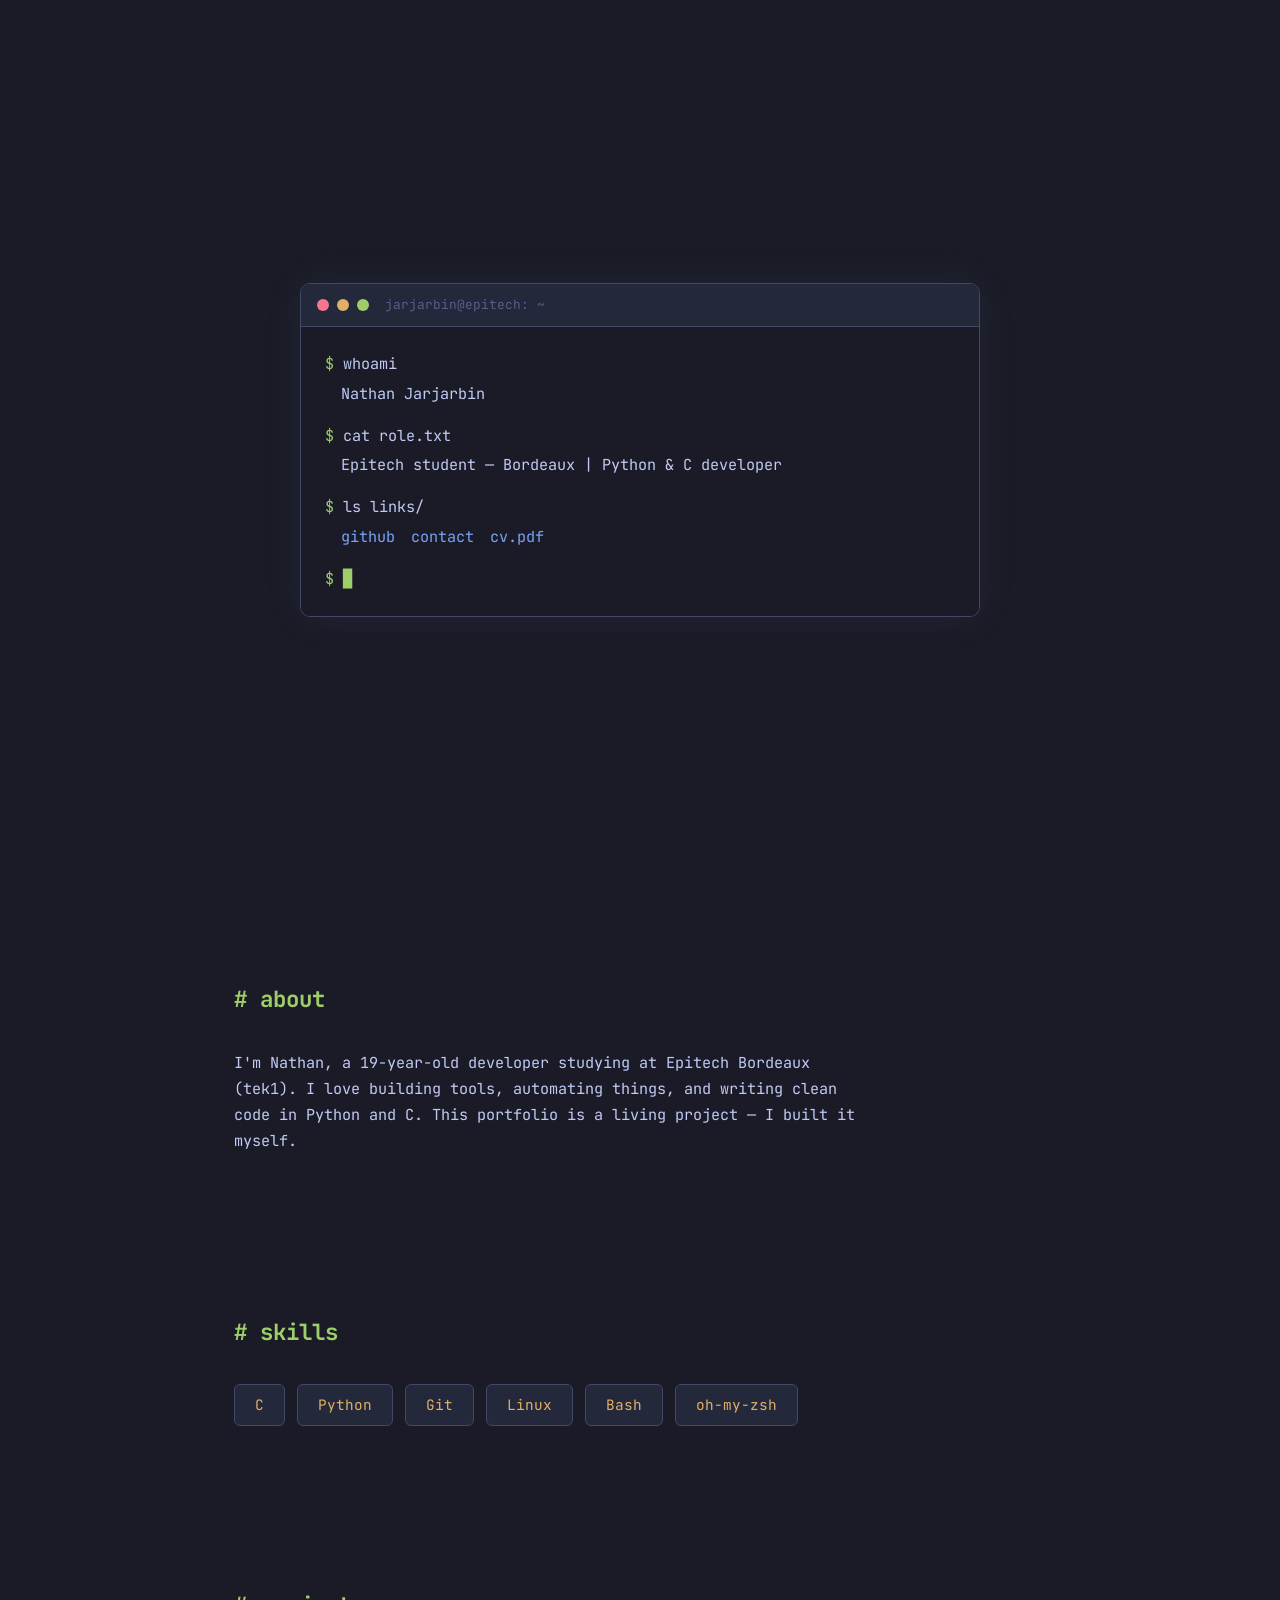
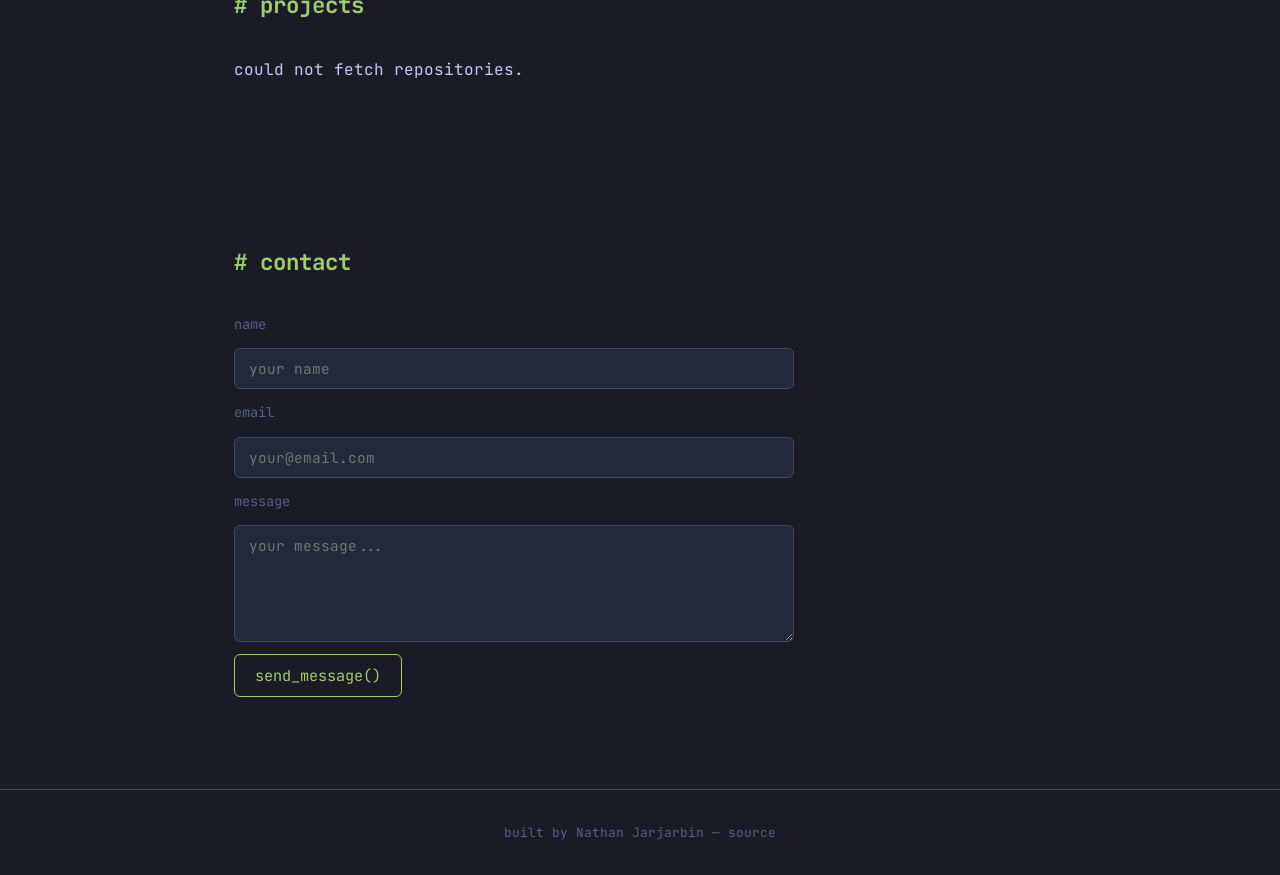
==== index.html @ 0644fd65 "[ADD] 1st version of portfolio (with claude's help)" ====
<!DOCTYPE html>
<html lang="en">
<head>
    <meta charset="UTF-8"/>
    <meta name="viewport" content="width=device-width, initial-scale=1.0"/>
    <title>Nathan Jarjarbin — Portfolio</title>
    <link rel="stylesheet" href="css/style.css"/>
    <link href="https://fonts.googleapis.com/css2?family=JetBrains+Mono:wght@400;700&display=swap" rel="stylesheet"/>
</head>
<body>

<!-- HERO -->
<section id="hero">
    <div class="terminal-window">
        <div class="terminal-bar">
            <span class="dot red"></span>
            <span class="dot yellow"></span>
            <span class="dot green"></span>
            <span class="terminal-title">jarjarbin@epitech: ~</span>
        </div>
        <div class="terminal-body">
            <p><span class="prompt">$</span> whoami</p>
            <p class="output">Nathan Jarjarbin</p>
            <p><span class="prompt">$</span> cat role.txt</p>
            <p class="output">Epitech student — Bordeaux | Python & C developer</p>
            <p><span class="prompt">$</span> ls links/</p>
            <p class="output">
                <a href="https://github.com/Jarjarbin06" target="_blank">github</a>
                <a href="#contact">contact</a>
                <a href="assets/cv.pdf" download>cv.pdf</a>
            </p>
            <p><span class="prompt">$</span> <span class="cursor">█</span></p>
        </div>
    </div>
</section>

<!-- ABOUT -->
<section id="about">
    <h2><span class="prompt">#</span> about</h2>
    <p>
        I'm Nathan, a 19-year-old developer studying at Epitech Bordeaux (tek1).
        I love building tools, automating things, and writing clean code in Python and C.
        This portfolio is a living project — I built it myself.
    </p>
</section>

<!-- SKILLS -->
<section id="skills">
    <h2><span class="prompt">#</span> skills</h2>
    <div class="skills-grid">
        <div class="skill-card">C</div>
        <div class="skill-card">Python</div>
        <div class="skill-card">Git</div>
        <div class="skill-card">Linux</div>
        <div class="skill-card">Bash</div>
        <div class="skill-card">oh-my-zsh</div>
    </div>
</section>

<!-- PROJECTS -->
<section id="projects">
    <h2><span class="prompt">#</span> projects</h2>
    <div id="projects-grid">
        <p class="output">fetching repositories...</p>
    </div>
</section>

<!-- CONTACT -->
<section id="contact">
    <h2><span class="prompt">#</span> contact</h2>
    <form id="contact-form">
        <label for="name">name</label>
        <input type="text" id="name" name="name" placeholder="your name" required/>

        <label for="email">email</label>
        <input type="email" id="email" name="email" placeholder="your@email.com" required/>

        <label for="message">message</label>
        <textarea id="message" name="message" rows="5" placeholder="your message..." required></textarea>

        <button type="submit">send_message()</button>
    </form>
    <p id="form-status"></p>
</section>

<!-- FOOTER -->
<footer>
    <p>built by Nathan Jarjarbin — <a href="https://github.com/Jarjarbin06/portfolio" target="_blank">source</a></p>
</footer>

<script src="js/main.js"></script>
</body>
</html>
---- css/style.css ----
/* -- RESET & BASE -- */
*, *::before, *::after {
    box-sizing: border-box;
    margin: 0;
    padding: 0;
}

:root {
    --bg: #1a1b26;
    --bg-light: #24283b;
    --border: #414868;
    --green: #9ece6a;
    --blue: #7aa2f7;
    --yellow: #e0af68;
    --red: #f7768e;
    --white: #c0caf5;
    --muted: #565f89;
    --font: 'JetBrains Mono', monospace;
}

html {
    scroll-behavior: smooth;
}

body {
    background-color: var(--bg);
    color: var(--white);
    font-family: var(--font);
    font-size: 16px;
    line-height: 1.7;
}

a {
    color: var(--blue);
    text-decoration: none;
}

a:hover {
    text-decoration: underline;
}

section {
    max-width: 860px;
    margin: 0 auto;
    padding: 80px 24px;
}

h2 {
    font-size: 1.4rem;
    margin-bottom: 32px;
    color: var(--green);
}

/* -- PROMPT -- */
.prompt {
    color: var(--green);
    user-select: none;
}

/* -- HERO - TERMINAL WINDOW -- */
#hero {
    display: flex;
    align-items: center;
    justify-content: center;
    min-height: 100vh;
    padding: 40px 24px;
}

.terminal-window {
    width: 100%;
    max-width: 680px;
    border: 1px solid var(--border);
    border-radius: 10px;
    overflow: hidden;
    box-shadow: 0 0 40px rgba(122, 162, 247, 0.08);
}

.terminal-bar {
    background-color: var(--bg-light);
    padding: 10px 16px;
    display: flex;
    align-items: center;
    gap: 8px;
    border-bottom: 1px solid var(--border);
}

.dot {
    width: 12px;
    height: 12px;
    border-radius: 50%;
}

.dot.red {
    background-color: var(--red);
}

.dot.yellow {
    background-color: var(--yellow);
}

.dot.green {
    background-color: var(--green);
}

.terminal-title {
    margin-left: 8px;
    font-size: 0.8rem;
    color: var(--muted);
}

.terminal-body {
    background-color: var(--bg);
    padding: 24px;
    display: flex;
    flex-direction: column;
    gap: 4px;
}

.terminal-body p {
    font-size: 0.95rem;
}

.terminal-body .output {
    color: var(--white);
    padding-left: 16px;
    margin-bottom: 12px;
    display: flex;
    gap: 16px;
    flex-wrap: wrap;
}

/* -- CURSOR -- */
.cursor {
    display: inline-block;
    color: var(--green);
    animation: blink 1s step-end infinite;
}

@keyframes blink {
    0%, 100% {
        opacity: 1;
    }
    50% {
        opacity: 0;
    }
}

/* -- ABOUT -- */
#about p {
    color: var(--white);
    max-width: 640px;
    font-size: 0.95rem;
}

/* -- SKILLS -- */
.skills-grid {
    display: flex;
    flex-wrap: wrap;
    gap: 12px;
}

.skill-card {
    background-color: var(--bg-light);
    border: 1px solid var(--border);
    border-radius: 6px;
    padding: 8px 20px;
    font-size: 0.9rem;
    color: var(--yellow);
    transition: border-color 0.2s;
}

.skill-card:hover {
    border-color: var(--yellow);
}

/* -- PROJECTS -- */
#projects-grid {
    display: grid;
    grid-template-columns: repeat(auto-fill, minmax(280px, 1fr));
    gap: 16px;
}

.project-card {
    background-color: var(--bg-light);
    border: 1px solid var(--border);
    border-radius: 8px;
    padding: 20px;
    display: flex;
    flex-direction: column;
    gap: 8px;
    transition: border-color 0.2s, box-shadow 0.2s;
}

.project-card:hover {
    border-color: var(--blue);
    box-shadow: 0 0 12px rgba(122, 162, 247, 0.1);
}

.project-card h3 {
    font-size: 1rem;
    color: var(--blue);
}

.project-card p {
    font-size: 0.85rem;
    color: var(--muted);
    flex: 1;
}

.project-card .meta {
    font-size: 0.8rem;
    color: var(--muted);
    display: flex;
    gap: 16px;
}

.project-card .meta .lang {
    color: var(--yellow);
}

.project-card a {
    font-size: 0.85rem;
    color: var(--green);
}

/* -- CONTACT -- */
#contact-form {
    display: flex;
    flex-direction: column;
    gap: 12px;
    max-width: 560px;
}

#contact-form label {
    font-size: 0.85rem;
    color: var(--muted);
}

#contact-form input,
#contact-form textarea {
    background-color: var(--bg-light);
    border: 1px solid var(--border);
    border-radius: 6px;
    color: var(--white);
    font-family: var(--font);
    font-size: 0.9rem;
    padding: 10px 14px;
    outline: none;
    transition: border-color 0.2s;
    resize: vertical;
}

#contact-form input:focus,
#contact-form textarea:focus {
    border-color: var(--blue);
}

#contact-form button {
    background-color: transparent;
    border: 1px solid var(--green);
    border-radius: 6px;
    color: var(--green);
    cursor: pointer;
    font-family: var(--font);
    font-size: 0.95rem;
    padding: 10px 20px;
    align-self: flex-start;
    transition: background-color 0.2s, color 0.2s;
}

#contact-form button:hover {
    background-color: var(--green);
    color: var(--bg);
}

#form-status {
    margin-top: 12px;
    font-size: 0.9rem;
    color: var(--green);
}

/* -- FOOTER -- */
footer {
    text-align: center;
    padding: 32px 24px;
    font-size: 0.8rem;
    color: var(--muted);
    border-top: 1px solid var(--border);
}

footer a {
    color: var(--muted);
}

footer a:hover {
    color: var(--white);
}
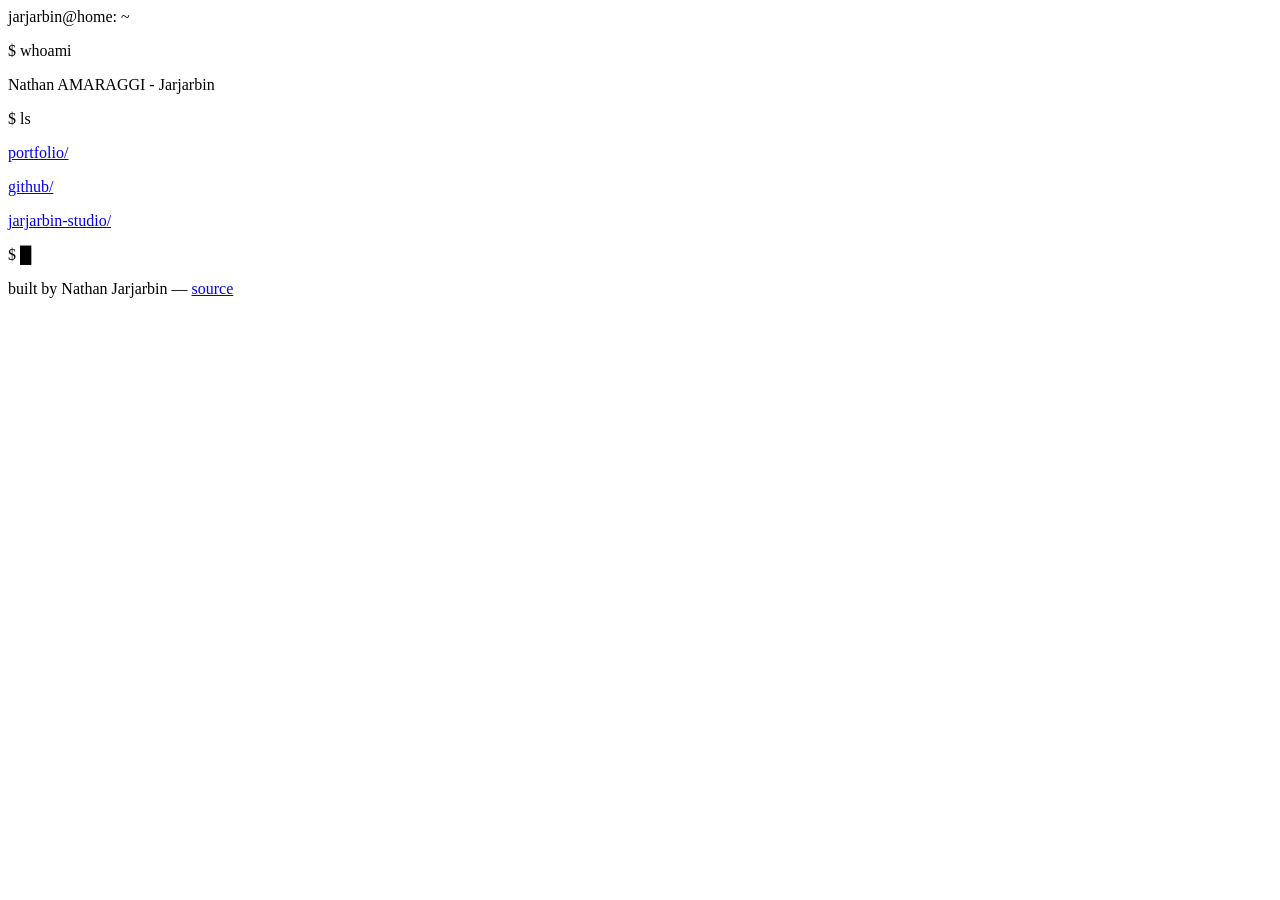
==== commit 4f9608a1: "[FIX] portfolio URL path" ====
--- a/index.html
+++ b/index.html
@@ -1,93 +1,41 @@
 <!DOCTYPE html>
+
 <html lang="en">
 <head>
     <meta charset="UTF-8"/>
-    <meta name="viewport" content="width=device-width, initial-scale=1.0"/>
-    <title>Nathan Jarjarbin — Portfolio</title>
-    <link rel="stylesheet" href="css/style.css"/>
+    <meta content="width=device-width, initial-scale=1.0" name="viewport"/>
+    <title>Nathan Jarjarbin</title>
+    <link href="css/terminal.css" rel="stylesheet"/>
     <link href="https://fonts.googleapis.com/css2?family=JetBrains+Mono:wght@400;700&display=swap" rel="stylesheet"/>
 </head>
 <body>
-
-<!-- HERO -->
 <section id="hero">
     <div class="terminal-window">
         <div class="terminal-bar">
             <span class="dot red"></span>
             <span class="dot yellow"></span>
             <span class="dot green"></span>
-            <span class="terminal-title">jarjarbin@epitech: ~</span>
+            <span class="terminal-title">jarjarbin@home: ~</span>
         </div>
         <div class="terminal-body">
             <p><span class="prompt">$</span> whoami</p>
-            <p class="output">Nathan Jarjarbin</p>
-            <p><span class="prompt">$</span> cat role.txt</p>
-            <p class="output">Epitech student — Bordeaux | Python & C developer</p>
-            <p><span class="prompt">$</span> ls links/</p>
+            <p class="output">Nathan AMARAGGI - Jarjarbin</p>
+            <p><span class="prompt">$</span> ls</p>
             <p class="output">
-                <a href="https://github.com/Jarjarbin06" target="_blank">github</a>
-                <a href="#contact">contact</a>
-                <a href="assets/cv.pdf" download>cv.pdf</a>
+                <a href="portfolio.html">portfolio/</a>
+            </p>
+            <p class="output">
+                <a href="https://github.com/Jarjarbin06" target="_blank">github/</a>
+            </p>
+            <p class="output">
+                <a href="https://github.com/Jarjarbin-Studio" target="_blank">jarjarbin-studio/</a>
             </p>
             <p><span class="prompt">$</span> <span class="cursor">█</span></p>
         </div>
     </div>
 </section>
-
-<!-- ABOUT -->
-<section id="about">
-    <h2><span class="prompt">#</span> about</h2>
-    <p>
-        I'm Nathan, a 19-year-old developer studying at Epitech Bordeaux (tek1).
-        I love building tools, automating things, and writing clean code in Python and C.
-        This portfolio is a living project — I built it myself.
-    </p>
-</section>
-
-<!-- SKILLS -->
-<section id="skills">
-    <h2><span class="prompt">#</span> skills</h2>
-    <div class="skills-grid">
-        <div class="skill-card">C</div>
-        <div class="skill-card">Python</div>
-        <div class="skill-card">Git</div>
-        <div class="skill-card">Linux</div>
-        <div class="skill-card">Bash</div>
-        <div class="skill-card">oh-my-zsh</div>
-    </div>
-</section>
-
-<!-- PROJECTS -->
-<section id="projects">
-    <h2><span class="prompt">#</span> projects</h2>
-    <div id="projects-grid">
-        <p class="output">fetching repositories...</p>
-    </div>
-</section>
-
-<!-- CONTACT -->
-<section id="contact">
-    <h2><span class="prompt">#</span> contact</h2>
-    <form id="contact-form">
-        <label for="name">name</label>
-        <input type="text" id="name" name="name" placeholder="your name" required/>
-
-        <label for="email">email</label>
-        <input type="email" id="email" name="email" placeholder="your@email.com" required/>
-
-        <label for="message">message</label>
-        <textarea id="message" name="message" rows="5" placeholder="your message..." required></textarea>
-
-        <button type="submit">send_message()</button>
-    </form>
-    <p id="form-status"></p>
-</section>
-
-<!-- FOOTER -->
 <footer>
-    <p>built by Nathan Jarjarbin — <a href="https://github.com/Jarjarbin06/portfolio" target="_blank">source</a></p>
+    <p>built by Nathan Jarjarbin — <a href="https://github.com/Jarjarbin06/jarjarbin-cloud-flare" target="_blank">source</a></p>
 </footer>
-
-<script src="js/main.js"></script>
 </body>
-</html>+</html>
